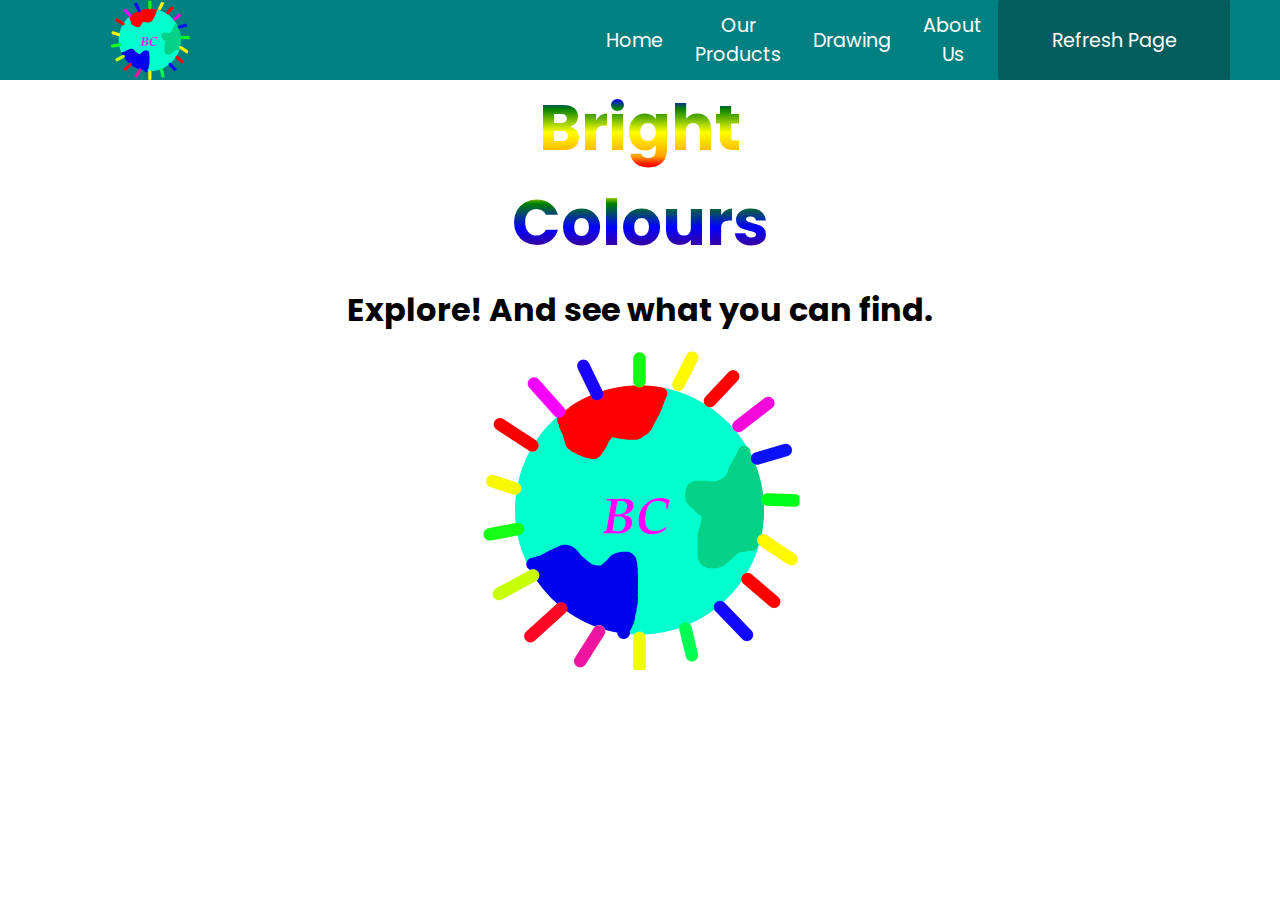
==== index.html @ cca69b15 "1st commit" ====
<!DOCTYPE html>
<html lang="en">
<head>
    <meta charset="UTF-8">
    <meta http-equiv="X-UA-Compatible" content="IE=edge">
    <meta name="viewport" content="width=device-width, initial-scale=1.0">
    <title>Bright Colours Homepage</title>
    <link rel="stylesheet" href="styles.css">
    <link rel="preconnect" href="https://fonts.googleapis.com">
    <link rel="preconnect" href="https://fonts.gstatic.com" crossorigin>
    <link href="https://fonts.googleapis.com/css2?family=Poppins:wght@300&display=swap" rel="stylesheet">
    
<style>
    .disclaimer {display:none;}
</style>

<style>
    button
    {
        font-size: 20px;
        padding: 10px;
        border-radius: 10px;
        margin: 20px;
    }
</style>


</head>
<body>
    <nav class="navbar">
        <div class="navbar__container">
            <a href="/" id="navbar__logo">

                <a class="navbar-brand" href="/">
                    <div class="logo-image">
                          <img src="images/bright colours.png" style="width: 80px; height: 80px; position: absolute; margin: auto; left: 110px;" class="img-fluid">
                    </div>
              </a>


            <div class="navbar__toggle" id="mobile-menu">
                <span class="bar"></span> <span class="bar"></span>
                <span class="bar"></span>
                
            </div>
            <ul class="navbar__menu">
                <li class="navbar__item">
                    <a href="/" class="navbar__links">Home</a>
                    </li>
                    <li class="navbar__item1">
                        <a href="/our products.html" class="navbar__links">Our Products</a>
                </li>
                <li class="navbar__item">
                    <a href="/drawing.html" class="navbar__links">Drawing</a>
            </li>
                <li class="navbar__item">
                    <a href="/about us.html" class="navbar__links">About Us</a>
                    <li class="navbar__item">
                    </li>
                <a href="/index.html" class="button">Refresh Page</a></li>
            </ul>
        </div>
    </nav>
    <script src="app.js"></script>

    <!--Hero Section -->
    <div class="main">
        <div class="main__container">
            <div class="main__content">
               <center><h1>Bright</h1></center> 
                <center><h2>Colours</h2></center>
                <center><p>Explore! And see what you can find.</p></center>
            </div>
            <center><img src="images/bright colours.png" style="width: 320px; height: 320px;" id="main__img"></center>
</body>
</html>
---- styles.css ----
* {
    margin: 0;
    padding: 0;
    box-sizing: border-box;
}

h1 {
    font-family: "Poppins", sans-serif;
}

h2 {
    font-family: "Poppins", sans-serif;
}

p {
    font-family: "Poppins", sans-serif;
}

h5 {
    font-family: "Poppins", sans-serif;
}

footer {
    text-align: center;
    background-color: black;
    color: white;
}

.text-center {
    align-items: center;
    text-align: center;
    justify-content: center;
    text-align-last: center;
}

.navbar {
    background: #008080;
    height: 80px;
    display: flex;
    justify-content: center;
    align-items: center;
    font-size: 1.2rem;
    position: sticky;
    top: 0;
    z-index: 999;
    font-family: "Poppins", sans-serif;
}

.navbar__container {
    display: flex;
    justify-content: space-between;
    height: 80px;
    z-index: 1;
    width: 100%;
    max-width: 1300px;
    margin: 0 auto;
    padding: 0 50px;
}

.navbar__menu {
    display: flex;
    align-items: center;
    list-style: none;
    text-align: center;
}

.navbar__item {
    height: 80px;
}

.navbar__links {
    color: #fff;
    display: flex;
    align-items: center;
    justify-content: center;
    text-decoration: none;
    padding: 0 1rem;
    height: 100%;
}

.navbar__btn {
    display: flex;
    justify-content: center;
    align-items: center;
    padding: 0 1rem;
    width: 100%;
}

.button {
    display: flex;
    justify-content: center;
    align-items: center;
    text-decoration: none;
    padding: 10px 20px;
    height: 100%;
    width: 100%;
    border: none;
    outline: none;
    border-radius: 2px;
    background: #045D5D;
    color: #fff;
}

.button:hover {
    background: orange;
    transition: all 0.3s ease;
}

.navbar__links:hover {
    color: black;
    transition: all 0.3s ease;
}

@media screen and (max-width: 960px) {
    .navbar__container {
        display: flex;
        justify-content: space-between;
        height: 80px;
        z-index: 1;
        width: 100%;
        max-width: 1300px;
        padding: 0;
    }

    .navbar__menu {
        display: grid;
        grid-template-columns: auto;
        margin: 0;
        width: 100%;
        position: absolute;
        top: -1000px;
        opacity: 0;
        transition: all 0.5s ease;
        height: 50vh;
        z-index: -1;
        background: #fff;
    }

    .navbar__menu.active {
        background: #045D5D;
        top: 100%;
        opacity: 1;
        transition: all 0.5s ease;
        z-index: 99;
        height: 50vh;
        font-size: 1.6rem;
    }

    #navbar__logo {
        padding-left: 25px;
    }

    .navbar__toggle .bar {
        width: 25px;
        height: 3px;
        margin: 5px auto;
        transition: all 0.3s ease-in-out;
        background: #131313;
    }

    .navbar__item {
        width: 100%;
    }

    .navbar__links {
        text-align: center;
        padding: 2rem;
        width: 100%;
        display: table;
    }

    #mobile-menu {
        position: absolute;
        top: 20%;
        right: 5%;
        transform: translate(5%, 20%);
    }

    .navbar__btn {
        padding-bottom: 2rem;
    }

    .button {
        display: flex;
        justify-content: center;
        align-items: center;
        width: 80%;
        height: 80px;
        margin: 0;
}

    .navbar__toggle .bar {
        display: block;
        cursor: pointer;
    }

    #mobile-menu.is-active .bar:nth-child(2) {
        opacity: 0;
    }

    #mobile-menu.is-active .bar:nth-child(1) {
        transform: translateY(8px) rotate(45deg);
    }

    #mobile-menu.is-active .bar:nth-child(3) {
        transform: translateY(-8px) rotate(-45deg);
    }
}

/*Hero Section*/
.main {
    background-color: #fff;
}

.main__container {
    display: center;
    grid-template-columns: 1fr 1fr;
    align-items: center;
    justify-content: center;
    margin: 0 auto;
    height: 90vh;
    background-color: #fff;
    z-index: 1;
    width: 100%;
    max-width: 1300px;
    padding: 0 50px;
}

.main__content h1 {
    font-size: 4rem;
    background-color: #ff8177;
    background-image: linear-gradient(to top, red 10%, orange 20%, yellow 45%, green 70%, blue 80%, indigo 95%, violet 100%);
    background-size: 100%;
    -webkit-background-clip: text;
    -moz-background-clip: text;
    -webkit-text-fill-color: transparent;
    -moz-text-fill-color: transparent;
}

.main__content h2 {
    font-size: 4rem;
    background-color: #ff8177;
    background-image: linear-gradient(to top, violet 10%, indigo 20%, blue 45%, green 70%, yellow 80%, orange 95%, red 100%);
    background-size: 100%;
    -webkit-background-clip: text;
    -moz-background-clip: text;
    -webkit-text-fill-color: transparent;
    -moz-text-fill-color: transparent;
}

.main__content p {
    margin: 1rem;
    font-size: 2rem;
    font-weight: 700;
    color: black;
}

.main__btn {
    font-size: 1rem;
    background-image: linear-gradient(to top, #f77062 0%, #fe1596 100%);
    padding: 14px 32px;
    border: none;
    border-radius: 4px;
    color: #fff;
    margin-top: 2rem;
    cursor: pointer;
    position: relative;
    transition: all 0.35s;
    outline: none;
}

.main__btn {
    position: relative;
    z-index: 2;
    color: #fff;
    text-decoration: none;
}

.main__btn:after {
    position: absolute;
    content: '';
    top: 0;
    left: 0;
    width: 0;
    height: 100%;
    background: #4837ff;
    transition: all 0.35s;
    border-radius: 4px;
}

.main__btn:hover {
    color: #fff;
}

.main__btn:hover:after {
    width: 100%;
}

.main__img--container {
    text-align: center;
}

#main__img {
    height: 60%;
    width: 60%;
}

/* Mobile Responsive */
@media screen and (max-width: 768px) {
    .main__container {
        display: grid;
        grid-template-columns: auto;
        align-items: center;
        justify-self: center;
        width: 100%;
        margin: 0 auto;
        height: 90vh;
    }

    .main__content {
        text-align: center;
        margin-bottom: 4rem;
    }

    .main__content h1 {
        font-size: 2.5rem;
        margin-top: 2rem;
    }

    .main__content h2 {
        font-size: 3rem;
    }

    .main__content p {
        margin-top: 1rem;
        font-size: 1.5rem;
    }
}

@media screen and (max-width: 480px) {
    .main__content h1 {
        font-size: 2rem;
        margin-top: 3rem;
    }

    .main__content h2 {
        font-size: 2rem;
    }

    .main__content p {
        margin-top: 2rem;
        font-size: 1.5rem;
    }

    .main__btn {
        padding: 12px 36px;
        margin: 2.5rem 0;
    }
}


/* Servies Section CSS */
.services {
    background: #fff;
    display: flex;
    flex-direction: column;
    align-items: center;
    height: 100vh;
}

.services h1 {
    background-color: #ff8177;
    background-image: linear-gradient(to right, #ff8177 0%,#ff867a 0%,#ff8c7f 21%,#f99185 52%,#cf556c 78%,#b12a5b 100%
    );

    background-size: 100%;
    margin-bottom: 5rem;
    font-size: 2.5rem;
    -webkit-background-clip: text;
    -moz-background-clip: text;
    -webkit-text-fill-color: transparent;
    -moz-text-fill-color: transparent;
}

.services__container {
    display: flex;
    justify-content: center;
    flex-wrap: wrap;
}

.services__card:nth-child(1) {
    margin: 1rem;
    height: 525px;
    width: 400px;
    border: 4px;
    background-image: linear-gradient(
        to bottom, 
        rgba(0, 0, 0, 0) 0%, 
        rgba(17, 17, 17, 0.6) 100%
    ),
    url('images/sus\ man\ amogus.png');
    background-size: cover;
    position: relative;
    color: #fff;
}


.services h2 {
    position: absolute;
    top: 350px;
    left: 30px;
}

.services__card p {
    position: absolute;
    top: 400px;
    left: 30px;
}

.services__card button {
    color: #fff;
    padding: 10px 20px;
    border: none;
    outline: none;
    border-radius: 4px;
    background: #f77062;
    position: absolute;
    top: 440px;
    left: 30px;
    font-size: 1rem;
    cursor: pointer;
}

.services__card:hover {
    transform: scale(1.075);
    transition: 0.2s ease-in;
    cursor: pointer;
}

@media screen and (max-width: 960px) {
    .services {
        height: 1600px;
    }

    .services h1 {
        font-size: 2rem;
        margin-top: 12rem;
    }
}

@media screen and (max-width: 480px) {
    .services {
        height: 1400px;
    }

    .services h1 {
        font-size: 1.2rem;
    }

    .services__card {
        width: 300px;
    }
}

.logo-image img{
    width: 46px;
    height: 46px;
    border-radius: 50%;
    overflow: hidden;
    margin-top: -6px;
    }
/* Footer CSS */
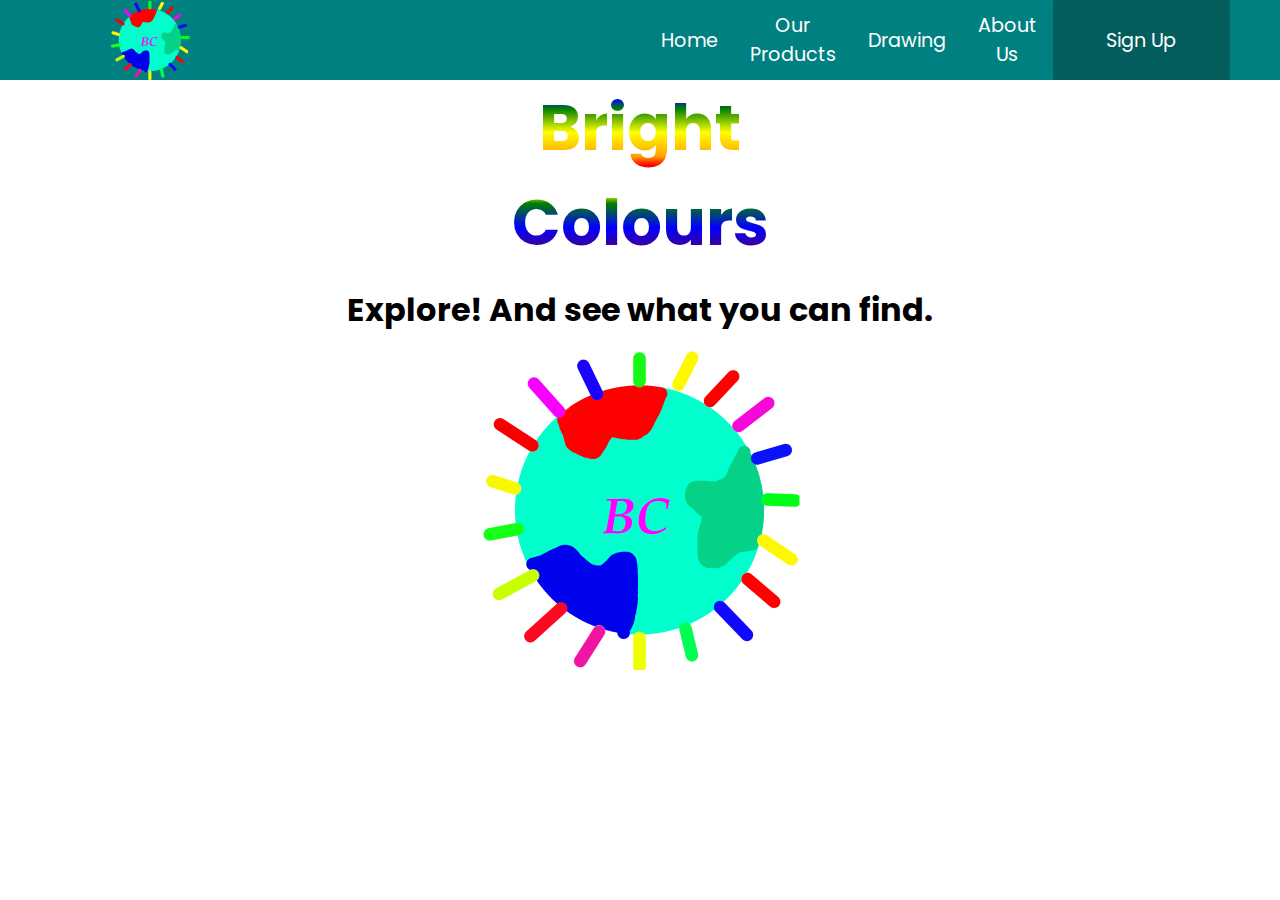
==== commit 88bd01ad: "2nd commit" ====
--- a/index.html
+++ b/index.html
@@ -57,7 +57,7 @@
                     <a href="/about us.html" class="navbar__links">About Us</a>
                     <li class="navbar__item">
                     </li>
-                <a href="/index.html" class="button">Refresh Page</a></li>
+                <a href="/index.html" class="button">Sign Up</a></li>
             </ul>
         </div>
     </nav>
--- a/styles.css
+++ b/styles.css
@@ -24,6 +24,16 @@
     text-align: center;
     background-color: black;
     color: white;
+}
+
+p {
+    font-family: 'Poppins', sans-serif;
+    font-weight: 790;
+}
+
+strong {
+    font-family: 'Poppins', sans-serif;
+    font-size: x-large;
 }
 
 .text-center {
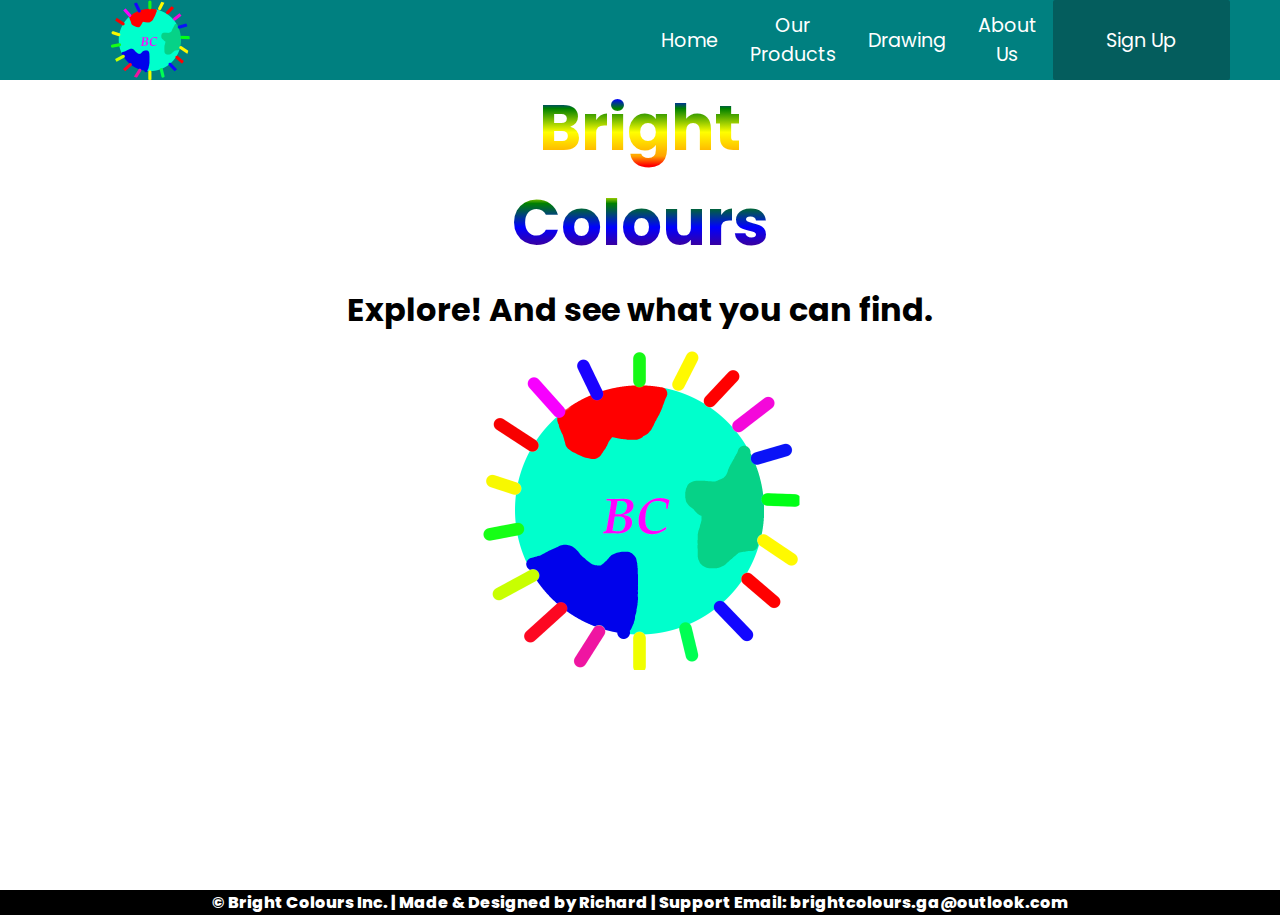
==== commit 61f62ca4: "3rd commit" ====
--- a/index.html
+++ b/index.html
@@ -33,7 +33,7 @@
 
                 <a class="navbar-brand" href="/">
                     <div class="logo-image">
-                          <img src="images/bright colours.png" style="width: 80px; height: 80px; position: absolute; margin: auto; left: 110px;" class="img-fluid">
+                          <img src="images/bright colours.jpeg" style="width: 80px; height: 80px; position: absolute; margin: auto; left: 110px;" class="img-fluid">
                     </div>
               </a>
 
@@ -70,7 +70,11 @@
                <center><h1>Bright</h1></center> 
                 <center><h2>Colours</h2></center>
                 <center><p>Explore! And see what you can find.</p></center>
+                <center><img src="images/bright colours.jpeg" style="width: 320px; height: 320px;"></center>
             </div>
-            <center><img src="images/bright colours.png" style="width: 320px; height: 320px;" id="main__img"></center>
+        </div>
+        </div>
+        <!--Footer Section-->
+        <footer><p>&copy; Bright Colours Inc.  |  Made & Designed by Richard  |  Support Email: brightcolours.ga@outlook.com</p></footer>
 </body>
 </html>
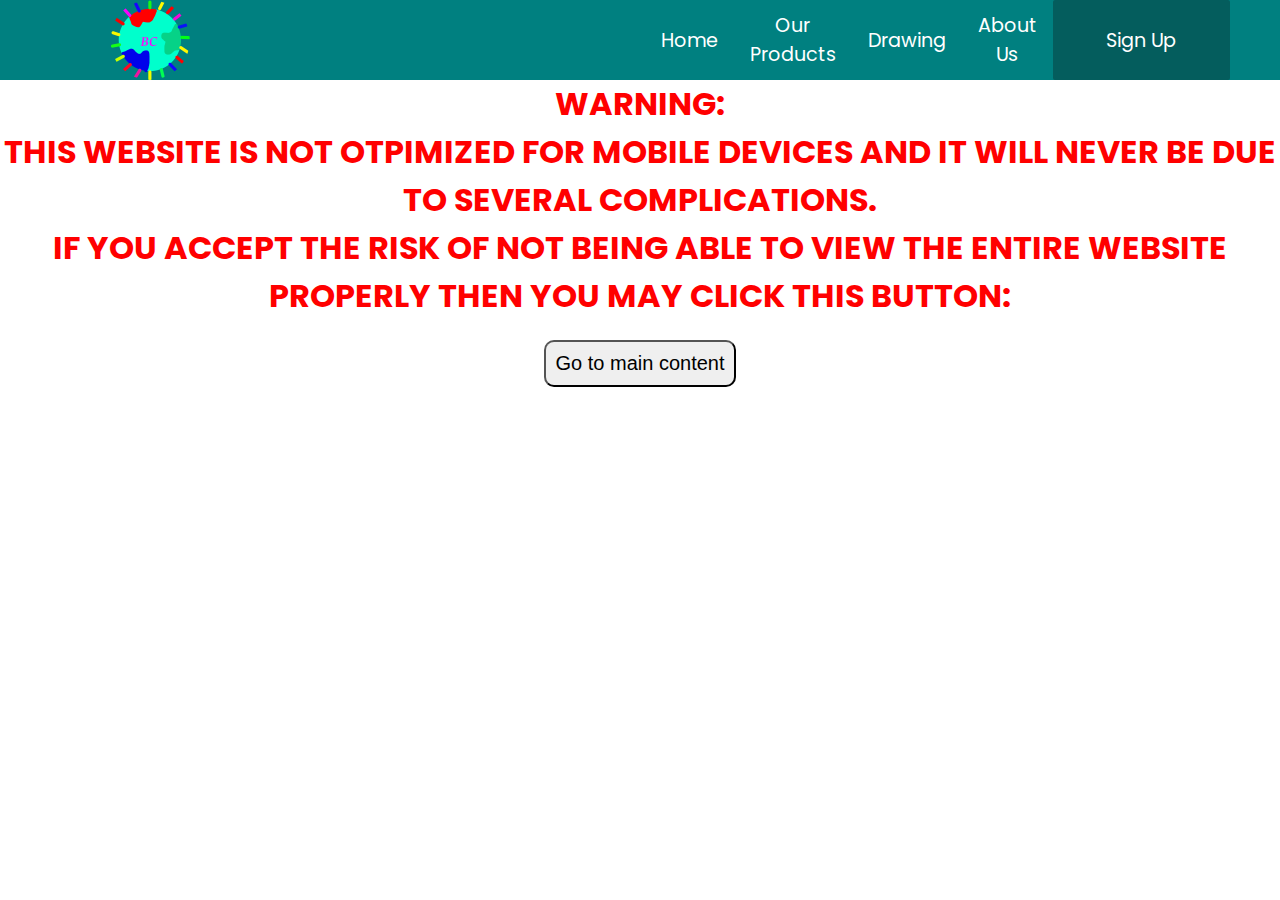
==== commit cabf1b6e: "4th commit" ====
--- a/index.html
+++ b/index.html
@@ -29,9 +29,9 @@
 <body>
     <nav class="navbar">
         <div class="navbar__container">
-            <a href="/" id="navbar__logo">
+            <a href="/maincontent.html" id="navbar__logo">
 
-                <a class="navbar-brand" href="/">
+                <a class="navbar-brand" href="/maincontent.html">
                     <div class="logo-image">
                           <img src="images/bright colours.jpeg" style="width: 80px; height: 80px; position: absolute; margin: auto; left: 110px;" class="img-fluid">
                     </div>
@@ -45,7 +45,7 @@
             </div>
             <ul class="navbar__menu">
                 <li class="navbar__item">
-                    <a href="/" class="navbar__links">Home</a>
+                    <a href="/maincontent.html" class="navbar__links">Home</a>
                     </li>
                     <li class="navbar__item1">
                         <a href="/our products.html" class="navbar__links">Our Products</a>
@@ -63,18 +63,11 @@
     </nav>
     <script src="app.js"></script>
 
-    <!--Hero Section -->
-    <div class="main">
-        <div class="main__container">
-            <div class="main__content">
-               <center><h1>Bright</h1></center> 
-                <center><h2>Colours</h2></center>
-                <center><p>Explore! And see what you can find.</p></center>
-                <center><img src="images/bright colours.jpeg" style="width: 320px; height: 320px;"></center>
-            </div>
-        </div>
-        </div>
-        <!--Footer Section-->
-        <footer><p>&copy; Bright Colours Inc.  |  Made & Designed by Richard  |  Support Email: brightcolours.ga@outlook.com</p></footer>
+                <center><h1 style="color: red;">WARNING:</h1></center>
+                <center><h1 style="color: red;">THIS WEBSITE IS NOT OTPIMIZED FOR MOBILE DEVICES AND IT WILL NEVER BE DUE TO SEVERAL COMPLICATIONS.</h1></center>
+                <center><h1 style="color: red;">IF YOU ACCEPT THE RISK OF NOT BEING ABLE TO VIEW THE ENTIRE WEBSITE PROPERLY THEN YOU MAY CLICK THIS BUTTON:</h1></center>
+                <a href="maincontent.html">
+                <center><button>Go to main content</button></center>
+                </a>
 </body>
 </html>
--- a/styles.css
+++ b/styles.css
@@ -14,6 +14,7 @@
 
 p {
     font-family: "Poppins", sans-serif;
+    font-weight: 790;
 }
 
 h5 {
@@ -22,18 +23,30 @@
 
 footer {
     text-align: center;
-    background-color: black;
-    color: white;
-}
-
-p {
-    font-family: 'Poppins', sans-serif;
-    font-weight: 790;
+    color: black;
+    background: #fff;
 }
 
 strong {
     font-family: 'Poppins', sans-serif;
     font-size: x-large;
+}
+
+body {
+    min-height: 100vh;
+    font-family: 'Poppins', sans-serif;
+}
+
+::-webkit-scrollbar {
+    width: 20px;
+}
+
+::-webkit-scrollbar-track {
+    background: #dddddd;
+}
+
+::-webkit-scrollbar-thumb {
+    background: #db1d5c;
 }
 
 .text-center {
@@ -308,11 +321,6 @@
 
 .main__img--container {
     text-align: center;
-}
-
-#main__img {
-    height: 60%;
-    width: 60%;
 }
 
 /* Mobile Responsive */
